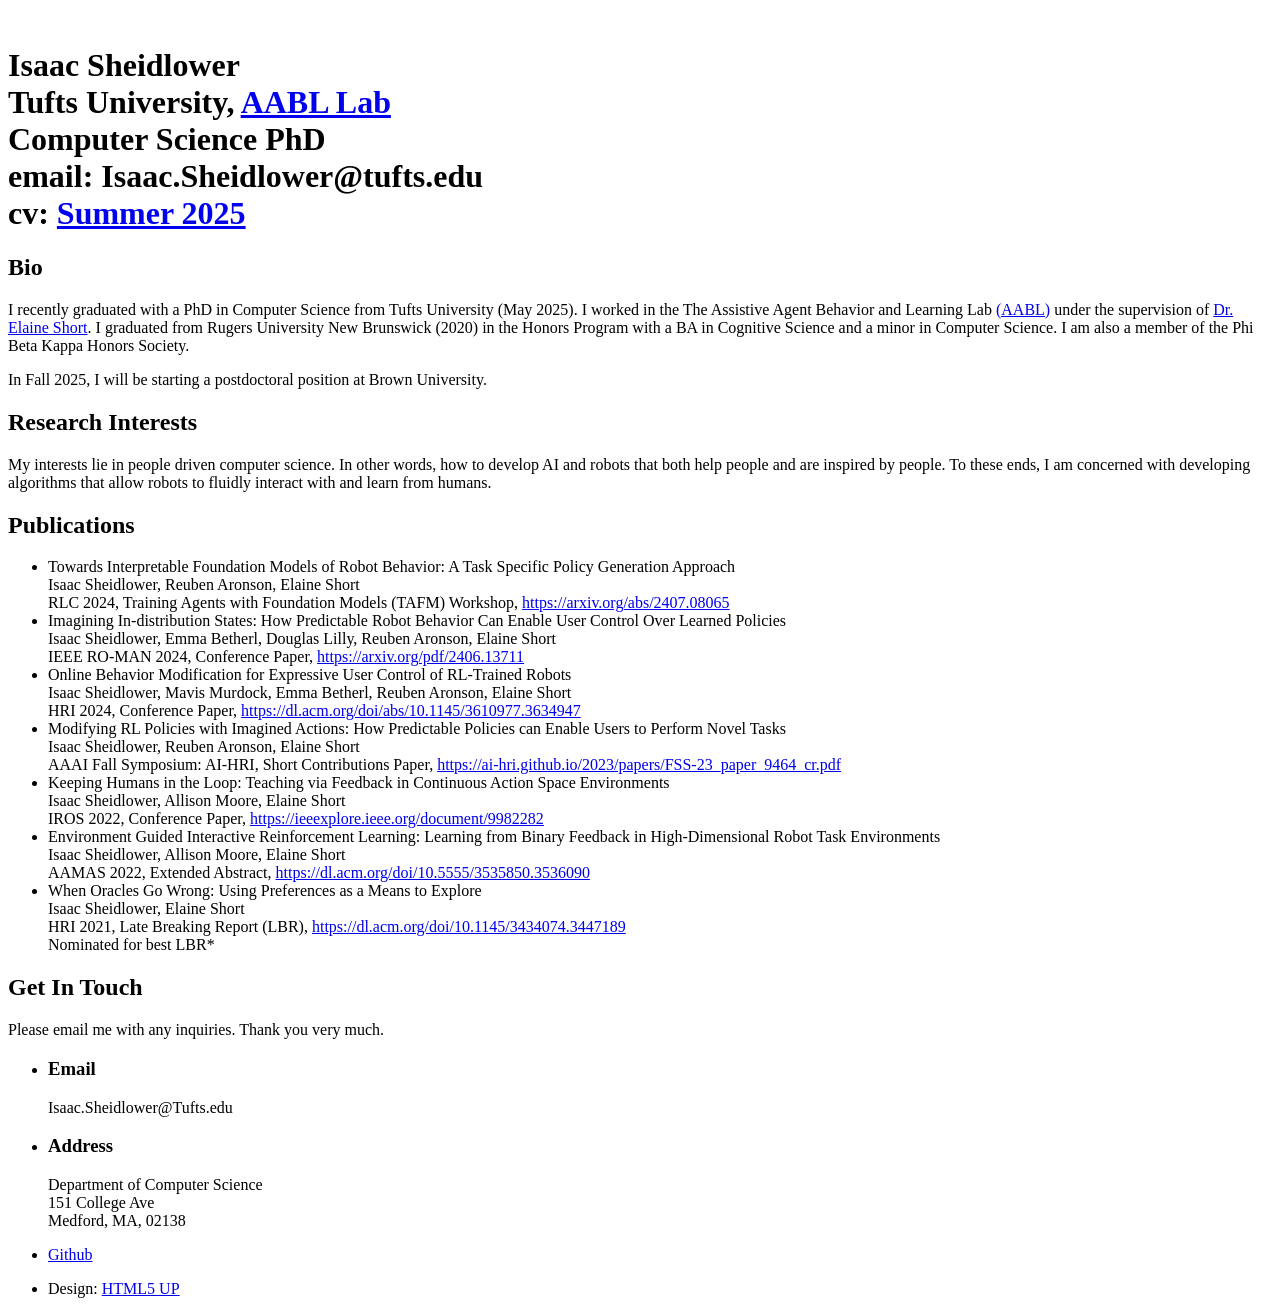
==== index.html @ 2f96917a "summer 2025 update" ====
<!DOCTYPE HTML>
<!--
	Strata by HTML5 UP
	html5up.net | @ajlkn
	Free for personal and commercial use under the CCA 3.0 license (html5up.net/license)
-->
<html>
	<head>
		<title>Isaac Sheidlower</title>
		<meta charset="utf-8" />
		<meta name="viewport" content="width=device-width, initial-scale=1, user-scalable=no" />
		<link rel="stylesheet" href="assets/css/main.css" />
	</head>
	<body class="is-preload">

		<!-- Header -->
			<header id="header">
				<div class="inner">
					<a href="#" class="image avatar"><img src="images/headshot_2.jpg" alt="" /></a>
					<h1><strong>Isaac Sheidlower</strong><br />
					Tufts University,  <a href="https://aabl.cs.tufts.edu/">AABL Lab</a><br />
					Computer Science PhD<br />
					email: Isaac.Sheidlower@tufts.edu <br />
					cv: <a href="cv_Sheidlower_Tufts.pdf">Summer 2025</a><br />
					</h1>
				</div>
			</header>

		<!-- Main -->
			<div id="main">

				<!-- One -->
					<section id="one">
						<header class="major">
							<h2>Bio</h2>
						</header>
						<p>I recently graduated with a PhD in Computer Science from Tufts University (May 2025). 
						I worked in the 
						The Assistive Agent Behavior and Learning
						Lab <a href="https://aabl.cs.tufts.edu/">(AABL)</a>
						under the supervision of <a href="https://eshort.github.io/">Dr. Elaine Short</a>.
						I graduated from Rugers University New Brunswick (2020) in the Honors Program with a BA in Cognitive Science and a minor in Computer Science.
						I am also a member of the Phi Beta Kappa Honors Society.</p>
						In Fall 2025, I will be starting a postdoctoral position at Brown University.
					</section>
				<!-- Two -->
					<section id="Two">
						<header class="major">
							<h2>Research Interests</h2>
						</header>
						<p>My interests lie in people driven computer science. In other words, how to develop AI and robots that both help people and are inspired by people. To these ends, I am concerned with developing algorithms that allow robots to fluidly interact with and learn from humans.</p>
					</section>

					<section id="Three">
						<header class="major">
							<h2>Publications</h2>
						</header>
						<p><ul>
							<li> Towards Interpretable Foundation Models of Robot Behavior: A Task Specific Policy Generation Approach <br>
								Isaac Sheidlower, Reuben Aronson, Elaine Short <br>
								RLC 2024, Training Agents with Foundation Models (TAFM) Workshop, <a href="https://arxiv.org/abs/2407.08065">https://arxiv.org/abs/2407.08065</a> 
							</li>
							<li> Imagining In-distribution States: How Predictable Robot Behavior Can Enable User Control Over Learned Policies <br>
								Isaac Sheidlower, Emma Betherl, Douglas Lilly, Reuben Aronson, Elaine Short <br>
								IEEE RO-MAN 2024, Conference Paper, <a href="https://arxiv.org/pdf/2406.13711">https://arxiv.org/pdf/2406.13711</a> 
							</li>
							
							<li> Online Behavior Modification for Expressive User Control of RL-Trained Robots <br>
								Isaac Sheidlower, Mavis Murdock, Emma Betherl, Reuben Aronson, Elaine Short <br>
								HRI 2024, Conference Paper, <a href="https://dl.acm.org/doi/abs/10.1145/3610977.3634947">https://dl.acm.org/doi/abs/10.1145/3610977.3634947</a> 
							</li>
							
							<li> Modifying RL Policies with Imagined Actions: How Predictable Policies can Enable Users to Perform Novel Tasks <br>
								Isaac Sheidlower, Reuben Aronson, Elaine Short <br>
								AAAI Fall Symposium: AI-HRI, Short Contributions Paper, <a href="https://ai-hri.github.io/2023/papers/FSS-23_paper_9464_cr.pdf">https://ai-hri.github.io/2023/papers/FSS-23_paper_9464_cr.pdf</a> 
							</li>
							
							<li>Keeping Humans in the Loop: Teaching via Feedback in Continuous Action Space Environments <br>
								Isaac Sheidlower, Allison Moore, Elaine Short <br>
								IROS 2022, Conference Paper, <a href="https://ieeexplore.ieee.org/document/9982282">https://ieeexplore.ieee.org/document/9982282</a>  
							</li>
							<li>Environment Guided Interactive Reinforcement Learning: Learning from Binary Feedback in High-Dimensional Robot Task Environments <br>
								Isaac Sheidlower, Allison Moore, Elaine Short <br>
								AAMAS 2022, Extended Abstract, <a href="https://dl.acm.org/doi/10.5555/3535850.3536090">https://dl.acm.org/doi/10.5555/3535850.3536090</a> 
							</li>
							<li>When Oracles Go Wrong: Using Preferences as a Means to Explore <br>
								Isaac Sheidlower, Elaine Short <br>
								HRI 2021, Late Breaking Report (LBR), <a href="https://dl.acm.org/doi/10.1145/3434074.3447189">https://dl.acm.org/doi/10.1145/3434074.3447189</a>  <br>
								Nominated for best LBR*
							</li>
						  </ul>  </p>
					</section>
				
				<!-- Two 
					<section id="two">
						<h2>Recent Work</h2>
						<div class="row">
							<article class="col-6 col-12-xsmall work-item">
								<a href="images/fulls/01.jpg" class="image fit thumb"><img src="images/thumbs/01.jpg" alt="" /></a>
								<h3>Magna sed consequat tempus</h3>
								<p>Lorem ipsum dolor sit amet nisl sed nullam feugiat.</p>
							</article>
							<article class="col-6 col-12-xsmall work-item">
								<a href="images/fulls/02.jpg" class="image fit thumb"><img src="images/thumbs/02.jpg" alt="" /></a>
								<h3>Ultricies lacinia interdum</h3>
								<p>Lorem ipsum dolor sit amet nisl sed nullam feugiat.</p>
							</article>
							<article class="col-6 col-12-xsmall work-item">
								<a href="images/fulls/03.jpg" class="image fit thumb"><img src="images/thumbs/03.jpg" alt="" /></a>
								<h3>Tortor metus commodo</h3>
								<p>Lorem ipsum dolor sit amet nisl sed nullam feugiat.</p>
							</article>
							<article class="col-6 col-12-xsmall work-item">
								<a href="images/fulls/04.jpg" class="image fit thumb"><img src="images/thumbs/04.jpg" alt="" /></a>
								<h3>Quam neque phasellus</h3>
								<p>Lorem ipsum dolor sit amet nisl sed nullam feugiat.</p>
							</article>
							<article class="col-6 col-12-xsmall work-item">
								<a href="images/fulls/05.jpg" class="image fit thumb"><img src="images/thumbs/05.jpg" alt="" /></a>
								<h3>Nunc enim commodo aliquet</h3>
								<p>Lorem ipsum dolor sit amet nisl sed nullam feugiat.</p>
							</article>
							<article class="col-6 col-12-xsmall work-item">
								<a href="images/fulls/06.jpg" class="image fit thumb"><img src="images/thumbs/06.jpg" alt="" /></a>
								<h3>Risus ornare lacinia</h3>
								<p>Lorem ipsum dolor sit amet nisl sed nullam feugiat.</p>
							</article>
						</div>
						<ul class="actions">
							<li><a href="#" class="button">Full Portfolio</a></li>
						</ul>
					</section>
				-->

				<!-- Three -->
					<section id="three">
						<h2>Get In Touch</h2>
						<p>Please email me with any inquiries. Thank you very much.</p>
							<div class="col-4 col-12-small">
								<ul class="labeled-icons">
									<li>
										<h3 class="icon solid fa-envelope"><span class="label">Email</span></h3>
										Isaac.Sheidlower@Tufts.edu
									</li>
									<li>
										<h3 class="icon solid fa-home"><span class="label">Address</span></h3>
										Department of Computer Science<br />
										151 College Ave<br />
										Medford, MA, 02138
									</li>
								</ul>
							</div>
						</div>
					</section>

				<!-- Four -->
				<!--
					<section id="four">
						<h2>Elements</h2>

						<section>
							<h4>Text</h4>
							<p>This is <b>bold</b> and this is <strong>strong</strong>. This is <i>italic</i> and this is <em>emphasized</em>.
							This is <sup>superscript</sup> text and this is <sub>subscript</sub> text.
							This is <u>underlined</u> and this is code: <code>for (;;) { ... }</code>. Finally, <a href="#">this is a link</a>.</p>
							<hr />
							<header>
								<h4>Heading with a Subtitle</h4>
								<p>Lorem ipsum dolor sit amet nullam id egestas urna aliquam</p>
							</header>
							<p>Nunc lacinia ante nunc ac lobortis. Interdum adipiscing gravida odio porttitor sem non mi integer non faucibus ornare mi ut ante amet placerat aliquet. Volutpat eu sed ante lacinia sapien lorem accumsan varius montes viverra nibh in adipiscing blandit tempus accumsan.</p>
							<header>
								<h5>Heading with a Subtitle</h5>
								<p>Lorem ipsum dolor sit amet nullam id egestas urna aliquam</p>
							</header>
							<p>Nunc lacinia ante nunc ac lobortis. Interdum adipiscing gravida odio porttitor sem non mi integer non faucibus ornare mi ut ante amet placerat aliquet. Volutpat eu sed ante lacinia sapien lorem accumsan varius montes viverra nibh in adipiscing blandit tempus accumsan.</p>
							<hr />
							<h2>Heading Level 2</h2>
							<h3>Heading Level 3</h3>
							<h4>Heading Level 4</h4>
							<h5>Heading Level 5</h5>
							<h6>Heading Level 6</h6>
							<hr />
							<h5>Blockquote</h5>
							<blockquote>Fringilla nisl. Donec accumsan interdum nisi, quis tincidunt felis sagittis eget tempus euismod. Vestibulum ante ipsum primis in faucibus vestibulum. Blandit adipiscing eu felis iaculis volutpat ac adipiscing accumsan faucibus. Vestibulum ante ipsum primis in faucibus lorem ipsum dolor sit amet nullam adipiscing eu felis.</blockquote>
							<h5>Preformatted</h5>
							<pre><code>i = 0;

while (!deck.isInOrder()) {
print 'Iteration ' + i;
deck.shuffle();
i++;
}

print 'It took ' + i + ' iterations to sort the deck.';</code></pre>
						</section>

						<section>
							<h4>Lists</h4>
							<div class="row">
								<div class="col-6 col-12-xsmall">
									<h5>Unordered</h5>
									<ul>
										<li>Dolor pulvinar etiam magna etiam.</li>
										<li>Sagittis adipiscing lorem eleifend.</li>
										<li>Felis enim feugiat dolore viverra.</li>
									</ul>
									<h5>Alternate</h5>
									<ul class="alt">
										<li>Dolor pulvinar etiam magna etiam.</li>
										<li>Sagittis adipiscing lorem eleifend.</li>
										<li>Felis enim feugiat dolore viverra.</li>
									</ul>
								</div>
								<div class="col-6 col-12-xsmall">
									<h5>Ordered</h5>
									<ol>
										<li>Dolor pulvinar etiam magna etiam.</li>
										<li>Etiam vel felis at lorem sed viverra.</li>
										<li>Felis enim feugiat dolore viverra.</li>
										<li>Dolor pulvinar etiam magna etiam.</li>
										<li>Etiam vel felis at lorem sed viverra.</li>
										<li>Felis enim feugiat dolore viverra.</li>
									</ol>
									<h5>Icons</h5>
									<ul class="icons">
										<li><a href="#" class="icon brands fa-twitter"><span class="label">Twitter</span></a></li>
										<li><a href="#" class="icon brands fa-facebook-f"><span class="label">Facebook</span></a></li>
										<li><a href="#" class="icon brands fa-instagram"><span class="label">Instagram</span></a></li>
										<li><a href="#" class="icon brands fa-github"><span class="label">Github</span></a></li>
										<li><a href="#" class="icon brands fa-dribbble"><span class="label">Dribbble</span></a></li>
										<li><a href="#" class="icon brands fa-tumblr"><span class="label">Tumblr</span></a></li>
									</ul>
								</div>
							</div>
							<h5>Actions</h5>
							<ul class="actions">
								<li><a href="#" class="button primary">Default</a></li>
								<li><a href="#" class="button">Default</a></li>
							</ul>
							<ul class="actions small">
								<li><a href="#" class="button primary small">Small</a></li>
								<li><a href="#" class="button small">Small</a></li>
							</ul>
							<div class="row">
								<div class="col-6 col-12-small">
									<ul class="actions stacked">
										<li><a href="#" class="button primary">Default</a></li>
										<li><a href="#" class="button">Default</a></li>
									</ul>
								</div>
								<div class="col-6 col-12-small">
									<ul class="actions stacked">
										<li><a href="#" class="button primary small">Small</a></li>
										<li><a href="#" class="button small">Small</a></li>
									</ul>
								</div>
								<div class="col-6 col-12-small">
									<ul class="actions stacked">
										<li><a href="#" class="button primary fit">Default</a></li>
										<li><a href="#" class="button fit">Default</a></li>
									</ul>
								</div>
								<div class="col-6 col-12-small">
									<ul class="actions stacked">
										<li><a href="#" class="button primary small fit">Small</a></li>
										<li><a href="#" class="button small fit">Small</a></li>
									</ul>
								</div>
							</div>
						</section>

						<section>
							<h4>Table</h4>
							<h5>Default</h5>
							<div class="table-wrapper">
								<table>
									<thead>
										<tr>
											<th>Name</th>
											<th>Description</th>
											<th>Price</th>
										</tr>
									</thead>
									<tbody>
										<tr>
											<td>Item One</td>
											<td>Ante turpis integer aliquet porttitor.</td>
											<td>29.99</td>
										</tr>
										<tr>
											<td>Item Two</td>
											<td>Vis ac commodo adipiscing arcu aliquet.</td>
											<td>19.99</td>
										</tr>
										<tr>
											<td>Item Three</td>
											<td> Morbi faucibus arcu accumsan lorem.</td>
											<td>29.99</td>
										</tr>
										<tr>
											<td>Item Four</td>
											<td>Vitae integer tempus condimentum.</td>
											<td>19.99</td>
										</tr>
										<tr>
											<td>Item Five</td>
											<td>Ante turpis integer aliquet porttitor.</td>
											<td>29.99</td>
										</tr>
									</tbody>
									<tfoot>
										<tr>
											<td colspan="2"></td>
											<td>100.00</td>
										</tr>
									</tfoot>
								</table>
							</div>

							<h5>Alternate</h5>
							<div class="table-wrapper">
								<table class="alt">
									<thead>
										<tr>
											<th>Name</th>
											<th>Description</th>
											<th>Price</th>
										</tr>
									</thead>
									<tbody>
										<tr>
											<td>Item One</td>
											<td>Ante turpis integer aliquet porttitor.</td>
											<td>29.99</td>
										</tr>
										<tr>
											<td>Item Two</td>
											<td>Vis ac commodo adipiscing arcu aliquet.</td>
											<td>19.99</td>
										</tr>
										<tr>
											<td>Item Three</td>
											<td> Morbi faucibus arcu accumsan lorem.</td>
											<td>29.99</td>
										</tr>
										<tr>
											<td>Item Four</td>
											<td>Vitae integer tempus condimentum.</td>
											<td>19.99</td>
										</tr>
										<tr>
											<td>Item Five</td>
											<td>Ante turpis integer aliquet porttitor.</td>
											<td>29.99</td>
										</tr>
									</tbody>
									<tfoot>
										<tr>
											<td colspan="2"></td>
											<td>100.00</td>
										</tr>
									</tfoot>
								</table>
							</div>
						</section>

						<section>
							<h4>Buttons</h4>
							<ul class="actions">
								<li><a href="#" class="button primary">Primary</a></li>
								<li><a href="#" class="button">Default</a></li>
							</ul>
							<ul class="actions">
								<li><a href="#" class="button large">Large</a></li>
								<li><a href="#" class="button">Default</a></li>
								<li><a href="#" class="button small">Small</a></li>
							</ul>
							<ul class="actions fit">
								<li><a href="#" class="button primary fit">Fit</a></li>
								<li><a href="#" class="button fit">Fit</a></li>
							</ul>
							<ul class="actions fit small">
								<li><a href="#" class="button primary fit small">Fit + Small</a></li>
								<li><a href="#" class="button fit small">Fit + Small</a></li>
							</ul>
							<ul class="actions">
								<li><a href="#" class="button primary icon solid fa-download">Icon</a></li>
								<li><a href="#" class="button icon solid fa-download">Icon</a></li>
							</ul>
							<ul class="actions">
								<li><span class="button primary disabled">Primary</span></li>
								<li><span class="button disabled">Default</span></li>
							</ul>
						</section>

						<section>
							<h4>Form</h4>
							<form method="post" action="#">
								<div class="row gtr-uniform gtr-50">
									<div class="col-6 col-12-xsmall">
										<input type="text" name="demo-name" id="demo-name" value="" placeholder="Name" />
									</div>
									<div class="col-6 col-12-xsmall">
										<input type="email" name="demo-email" id="demo-email" value="" placeholder="Email" />
									</div>
									<div class="col-12">
										<select name="demo-category" id="demo-category">
											<option value="">- Category -</option>
											<option value="1">Manufacturing</option>
											<option value="1">Shipping</option>
											<option value="1">Administration</option>
											<option value="1">Human Resources</option>
										</select>
									</div>
									<div class="col-4 col-12-small">
										<input type="radio" id="demo-priority-low" name="demo-priority" checked>
										<label for="demo-priority-low">Low Priority</label>
									</div>
									<div class="col-4 col-12-small">
										<input type="radio" id="demo-priority-normal" name="demo-priority">
										<label for="demo-priority-normal">Normal Priority</label>
									</div>
									<div class="col-4 col-12-small">
										<input type="radio" id="demo-priority-high" name="demo-priority">
										<label for="demo-priority-high">High Priority</label>
									</div>
									<div class="col-6 col-12-small">
										<input type="checkbox" id="demo-copy" name="demo-copy">
										<label for="demo-copy">Email me a copy of this message</label>
									</div>
									<div class="col-6 col-12-small">
										<input type="checkbox" id="demo-human" name="demo-human" checked>
										<label for="demo-human">I am a human and not a robot</label>
									</div>
									<div class="col-12">
										<textarea name="demo-message" id="demo-message" placeholder="Enter your message" rows="6"></textarea>
									</div>
									<div class="col-12">
										<ul class="actions">
											<li><input type="submit" value="Send Message" class="primary" /></li>
											<li><input type="reset" value="Reset" /></li>
										</ul>
									</div>
								</div>
							</form>
						</section>

						<section>
							<h4>Image</h4>
							<h5>Fit</h5>
							<div class="box alt">
								<div class="row gtr-50 gtr-uniform">
									<div class="col-12"><span class="image fit"><img src="images/fulls/05.jpg" alt="" /></span></div>
									<div class="col-4"><span class="image fit"><img src="images/thumbs/01.jpg" alt="" /></span></div>
									<div class="col-4"><span class="image fit"><img src="images/thumbs/02.jpg" alt="" /></span></div>
									<div class="col-4"><span class="image fit"><img src="images/thumbs/03.jpg" alt="" /></span></div>
									<div class="col-4"><span class="image fit"><img src="images/thumbs/04.jpg" alt="" /></span></div>
									<div class="col-4"><span class="image fit"><img src="images/thumbs/05.jpg" alt="" /></span></div>
									<div class="col-4"><span class="image fit"><img src="images/thumbs/06.jpg" alt="" /></span></div>
									<div class="col-4"><span class="image fit"><img src="images/thumbs/03.jpg" alt="" /></span></div>
									<div class="col-4"><span class="image fit"><img src="images/thumbs/02.jpg" alt="" /></span></div>
									<div class="col-4"><span class="image fit"><img src="images/thumbs/01.jpg" alt="" /></span></div>
								</div>
							</div>
							<h5>Left &amp; Right</h5>
							<p><span class="image left"><img src="images/avatar.jpg" alt="" /></span>Fringilla nisl. Donec accumsan interdum nisi, quis tincidunt felis sagittis eget. tempus euismod. Vestibulum ante ipsum primis in faucibus vestibulum. Blandit adipiscing eu felis iaculis volutpat ac adipiscing accumsan eu faucibus. Integer ac pellentesque praesent tincidunt felis sagittis eget. tempus euismod. Vestibulum ante ipsum primis in faucibus vestibulum. Blandit adipiscing eu felis iaculis volutpat ac adipiscing accumsan eu faucibus. Integer ac pellentesque praesent. Donec accumsan interdum nisi, quis tincidunt felis sagittis eget. tempus euismod. Vestibulum ante ipsum primis in faucibus vestibulum. Blandit adipiscing eu felis iaculis volutpat ac adipiscing accumsan eu faucibus. Integer ac pellentesque praesent tincidunt felis sagittis eget. tempus euismod. Vestibulum ante ipsum primis in faucibus vestibulum. Blandit adipiscing eu felis iaculis volutpat ac adipiscing accumsan eu faucibus. Integer ac pellentesque praesent.</p>
							<p><span class="image right"><img src="images/avatar.jpg" alt="" /></span>Fringilla nisl. Donec accumsan interdum nisi, quis tincidunt felis sagittis eget. tempus euismod. Vestibulum ante ipsum primis in faucibus vestibulum. Blandit adipiscing eu felis iaculis volutpat ac adipiscing accumsan eu faucibus. Integer ac pellentesque praesent tincidunt felis sagittis eget. tempus euismod. Vestibulum ante ipsum primis in faucibus vestibulum. Blandit adipiscing eu felis iaculis volutpat ac adipiscing accumsan eu faucibus. Integer ac pellentesque praesent. Donec accumsan interdum nisi, quis tincidunt felis sagittis eget. tempus euismod. Vestibulum ante ipsum primis in faucibus vestibulum. Blandit adipiscing eu felis iaculis volutpat ac adipiscing accumsan eu faucibus. Integer ac pellentesque praesent tincidunt felis sagittis eget. tempus euismod. Vestibulum ante ipsum primis in faucibus vestibulum. Blandit adipiscing eu felis iaculis volutpat ac adipiscing accumsan eu faucibus. Integer ac pellentesque praesent.</p>
						</section>

					</section>
				-->

			</div>

		<!-- Footer -->
			<footer id="footer">
				<div class="inner">
					<ul class="icons">
						<li><a href="https://github.com/IsaacSheidlower" class="icon brands fa-github"><span class="label">Github</span></a></li>
					</ul>
					<ul class="copyright">
						<li>Design: <a href="http://html5up.net">HTML5 UP</a></li>
					</ul>
				</div>
			</footer>

		<!-- Scripts -->
			<script src="assets/js/jquery.min.js"></script>
			<script src="assets/js/jquery.poptrox.min.js"></script>
			<script src="assets/js/browser.min.js"></script>
			<script src="assets/js/breakpoints.min.js"></script>
			<script src="assets/js/util.js"></script>
			<script src="assets/js/main.js"></script>

	</body>
</html>
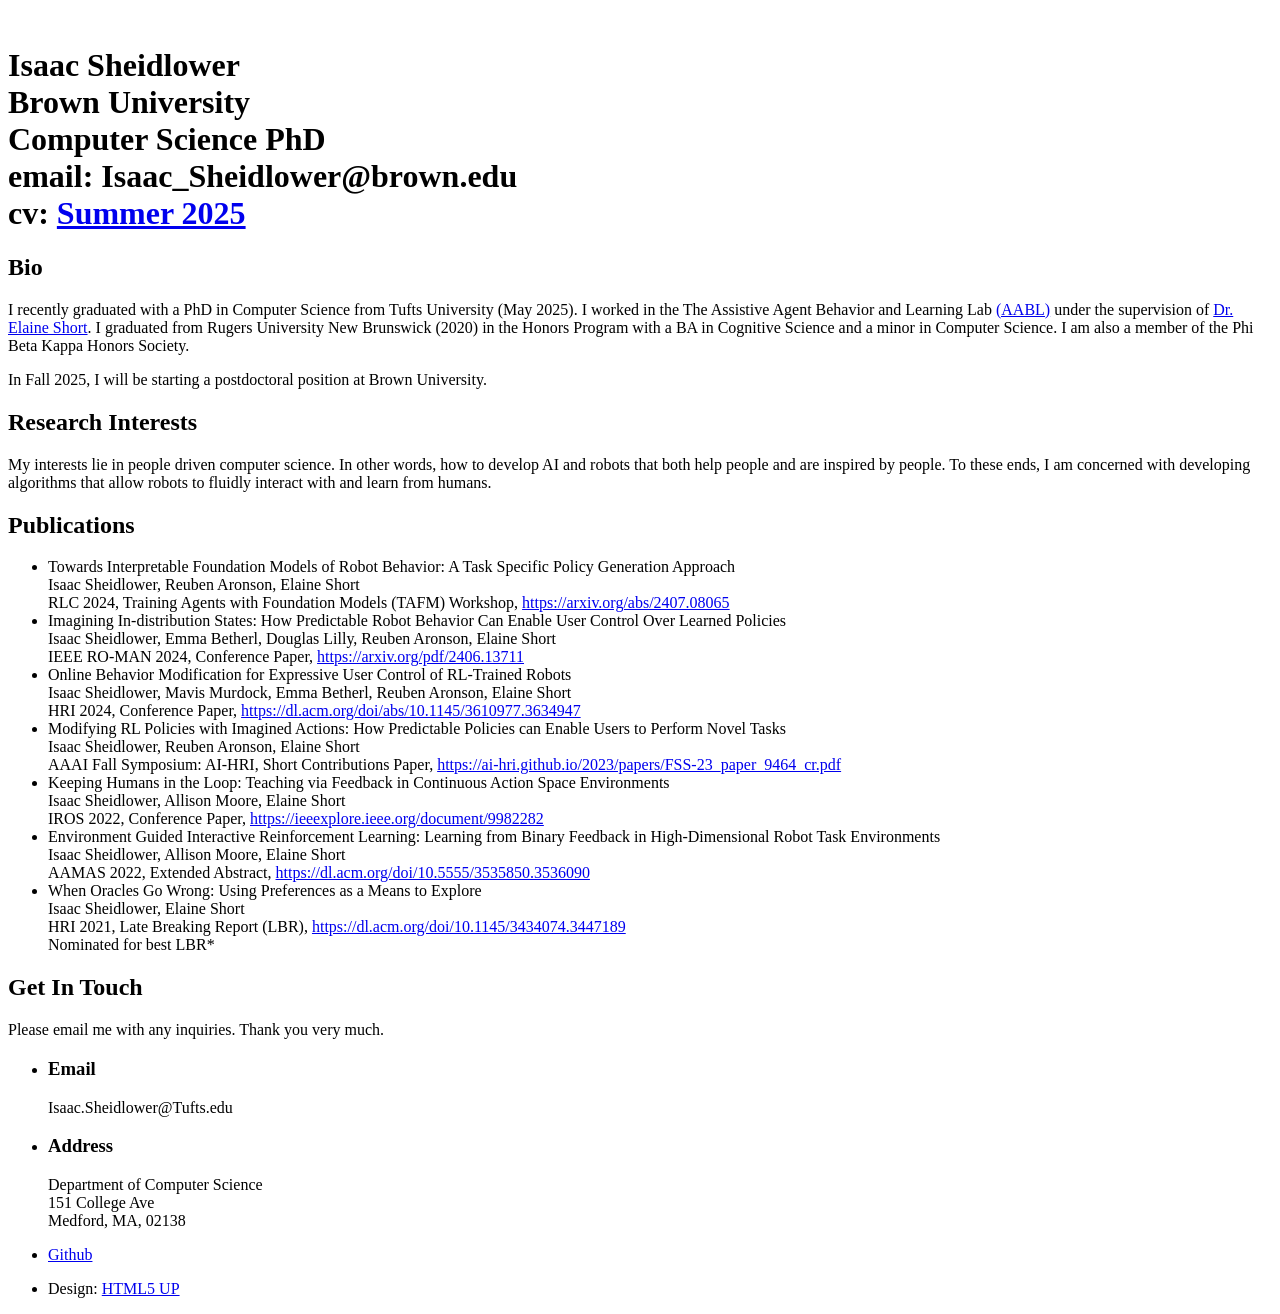
==== commit 670dc563: "Update index.html" ====
--- a/index.html
+++ b/index.html
@@ -18,9 +18,9 @@
 				<div class="inner">
 					<a href="#" class="image avatar"><img src="images/headshot_2.jpg" alt="" /></a>
 					<h1><strong>Isaac Sheidlower</strong><br />
-					Tufts University,  <a href="https://aabl.cs.tufts.edu/">AABL Lab</a><br />
+					Brown University<br />
 					Computer Science PhD<br />
-					email: Isaac.Sheidlower@tufts.edu <br />
+					email: Isaac_Sheidlower@brown.edu<br />
 					cv: <a href="cv_Sheidlower_Tufts.pdf">Summer 2025</a><br />
 					</h1>
 				</div>
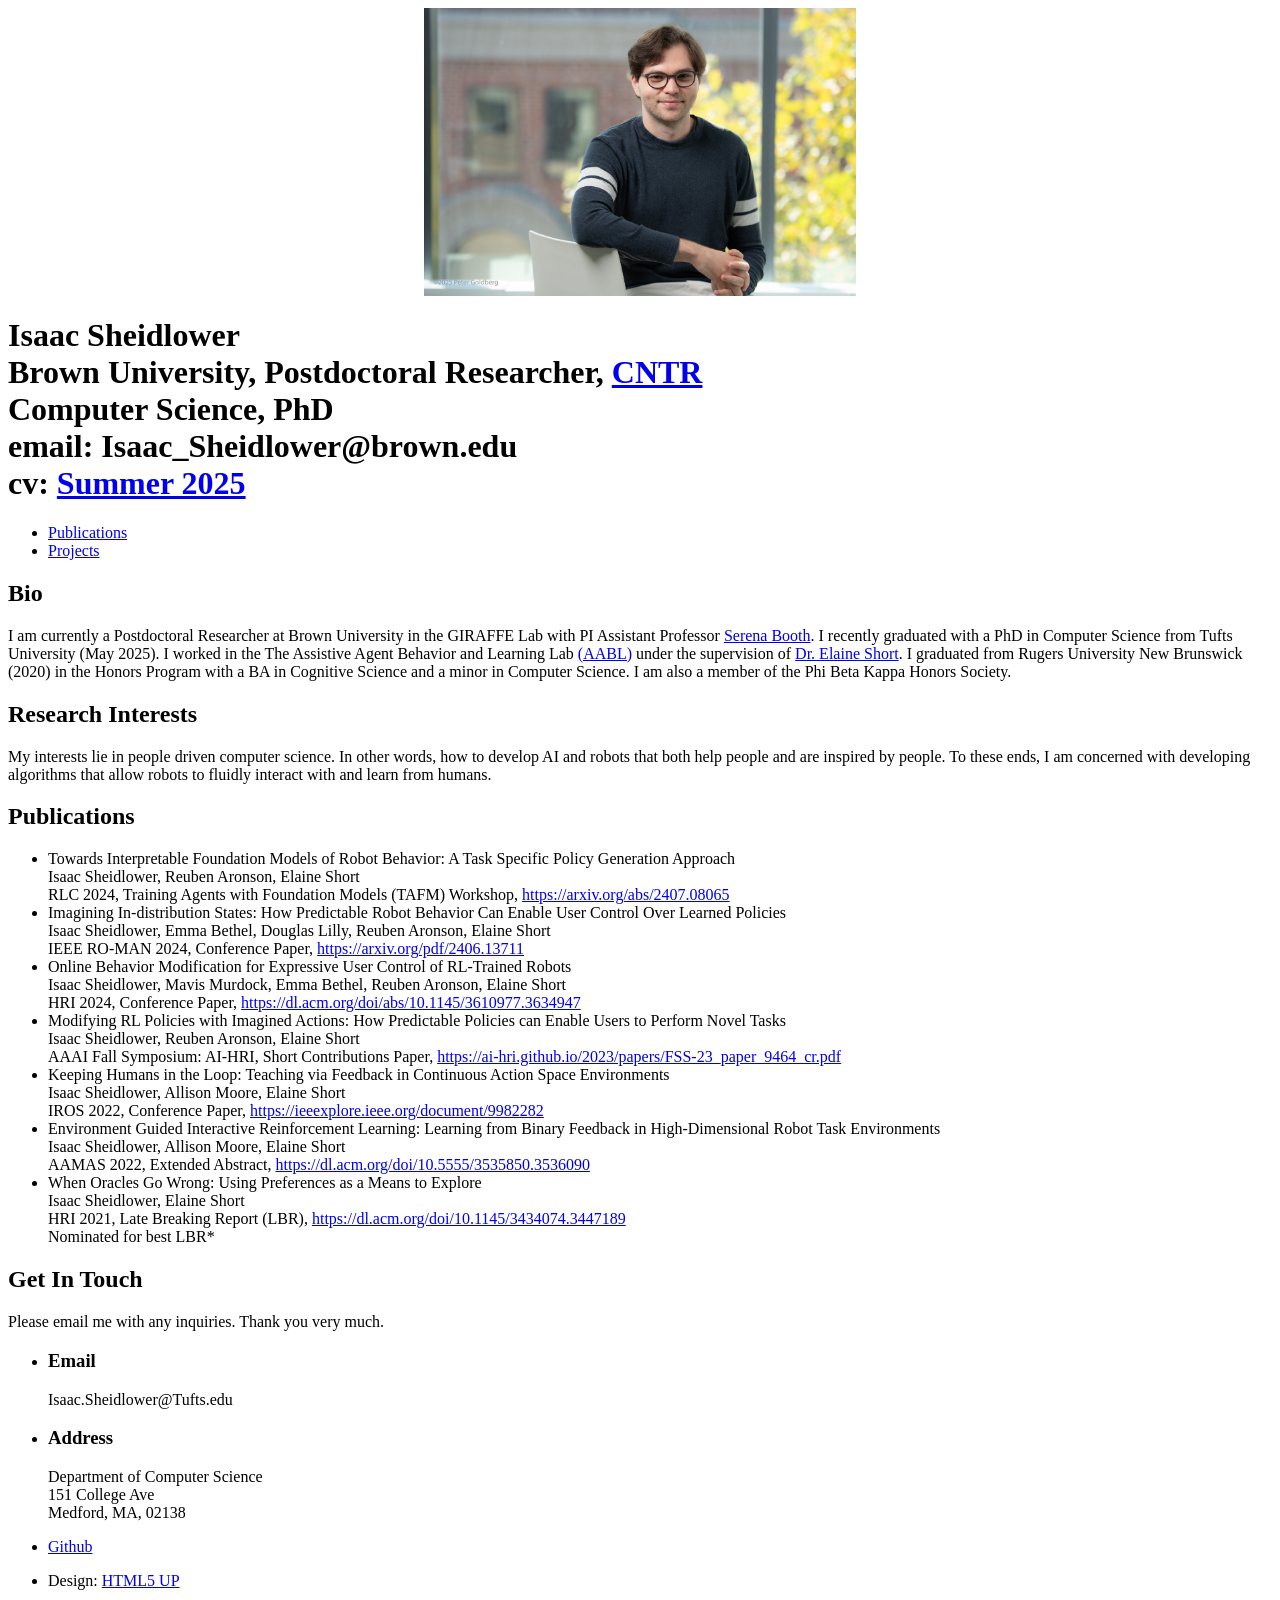
==== commit d31c0513: "big update" ====
--- a/index.html
+++ b/index.html
@@ -10,19 +10,27 @@
 		<meta charset="utf-8" />
 		<meta name="viewport" content="width=device-width, initial-scale=1, user-scalable=no" />
 		<link rel="stylesheet" href="assets/css/main.css" />
+		<link rel="stylesheet" href="assets/css/custom.css" />
 	</head>
 	<body class="is-preload">
 
 		<!-- Header -->
 			<header id="header">
 				<div class="inner">
-					<a href="#" class="image avatar"><img src="images/headshot_2.jpg" alt="" /></a>
+					<a href="#" class="image avatar"><img src="images/headshot3.jpg" alt="" /></a>
 					<h1><strong>Isaac Sheidlower</strong><br />
-					Brown University<br />
-					Computer Science PhD<br />
-					email: Isaac_Sheidlower@brown.edu<br />
+					Brown University, Postdoctoral Researcher, <a href="https://cntr.brown.edu/">CNTR</a><br />
+					Computer Science, PhD<br />
+					email: Isaac_Sheidlower@brown.edu <br />
 					cv: <a href="cv_Sheidlower_Tufts.pdf">Summer 2025</a><br />
 					</h1>
+					<!-- Site Navigation -->
+					<nav id="site-nav" aria-label="Primary">
+						<ul class="actions">
+							<li><a class="button small" href="publications.html">Publications</a></li>
+							<li><a class="button small" href="projects.html">Projects</a></li>
+						</ul>
+					</nav>
 				</div>
 			</header>
 
@@ -34,14 +42,13 @@
 						<header class="major">
 							<h2>Bio</h2>
 						</header>
-						<p>I recently graduated with a PhD in Computer Science from Tufts University (May 2025). 
+						<p>I am currently a Postdoctoral Researcher at Brown University in the GIRAFFE Lab with PI Assistant Professor <a href="https://slbooth.com/">Serena Booth</a>. I recently graduated with a PhD in Computer Science from Tufts University (May 2025). 
 						I worked in the 
 						The Assistive Agent Behavior and Learning
 						Lab <a href="https://aabl.cs.tufts.edu/">(AABL)</a>
 						under the supervision of <a href="https://eshort.github.io/">Dr. Elaine Short</a>.
 						I graduated from Rugers University New Brunswick (2020) in the Honors Program with a BA in Cognitive Science and a minor in Computer Science.
 						I am also a member of the Phi Beta Kappa Honors Society.</p>
-						In Fall 2025, I will be starting a postdoctoral position at Brown University.
 					</section>
 				<!-- Two -->
 					<section id="Two">
@@ -61,12 +68,12 @@
 								RLC 2024, Training Agents with Foundation Models (TAFM) Workshop, <a href="https://arxiv.org/abs/2407.08065">https://arxiv.org/abs/2407.08065</a> 
 							</li>
 							<li> Imagining In-distribution States: How Predictable Robot Behavior Can Enable User Control Over Learned Policies <br>
-								Isaac Sheidlower, Emma Betherl, Douglas Lilly, Reuben Aronson, Elaine Short <br>
+								Isaac Sheidlower, Emma Bethel, Douglas Lilly, Reuben Aronson, Elaine Short <br>
 								IEEE RO-MAN 2024, Conference Paper, <a href="https://arxiv.org/pdf/2406.13711">https://arxiv.org/pdf/2406.13711</a> 
 							</li>
 							
 							<li> Online Behavior Modification for Expressive User Control of RL-Trained Robots <br>
-								Isaac Sheidlower, Mavis Murdock, Emma Betherl, Reuben Aronson, Elaine Short <br>
+								Isaac Sheidlower, Mavis Murdock, Emma Bethel, Reuben Aronson, Elaine Short <br>
 								HRI 2024, Conference Paper, <a href="https://dl.acm.org/doi/abs/10.1145/3610977.3634947">https://dl.acm.org/doi/abs/10.1145/3610977.3634947</a> 
 							</li>
 							
--- a/assets/css/custom.css
+++ b/assets/css/custom.css
@@ -0,0 +1,32 @@
+/* Custom overrides for avatar image shape, size, centering, and border removal */
+/* Center the avatar within the flex header and enlarge it */
+#header .image.avatar, .image.avatar {
+    width: 12em; /* overall desired width */
+    display: block;
+    margin: 0 auto 1.25em auto; /* center horizontally */
+    align-self: center; /* override header's align-items: flex-end */
+    border: 0; /* ensure no border on the container */
+    position: relative; /* needed for centering oversized child */
+}
+/* Remove anchor default dotted underline/border */
+#header a.image.avatar { border: 0; border-bottom: none; }
+
+/* Make image rectangular (no rounding) and remove any shadow/border */
+#header .image.avatar img, .image.avatar img {
+    width: 225%; /* keep enlarged width */
+    height: auto;
+    border-radius: 0; /* rectangle */
+    display: block;
+    box-shadow: none; /* remove shadow "border" */
+    position: relative;
+    left: 50%;
+    transform: translateX(-50%); /* center oversized image */
+}
+
+/* Responsive adjustments if you still want scaling */
+@media screen and (max-width: 980px) {
+    #header .image.avatar, .image.avatar { width: 9em; }
+}
+@media screen and (max-width: 736px) {
+    #header .image.avatar, .image.avatar { width: 7.5em; }
+}
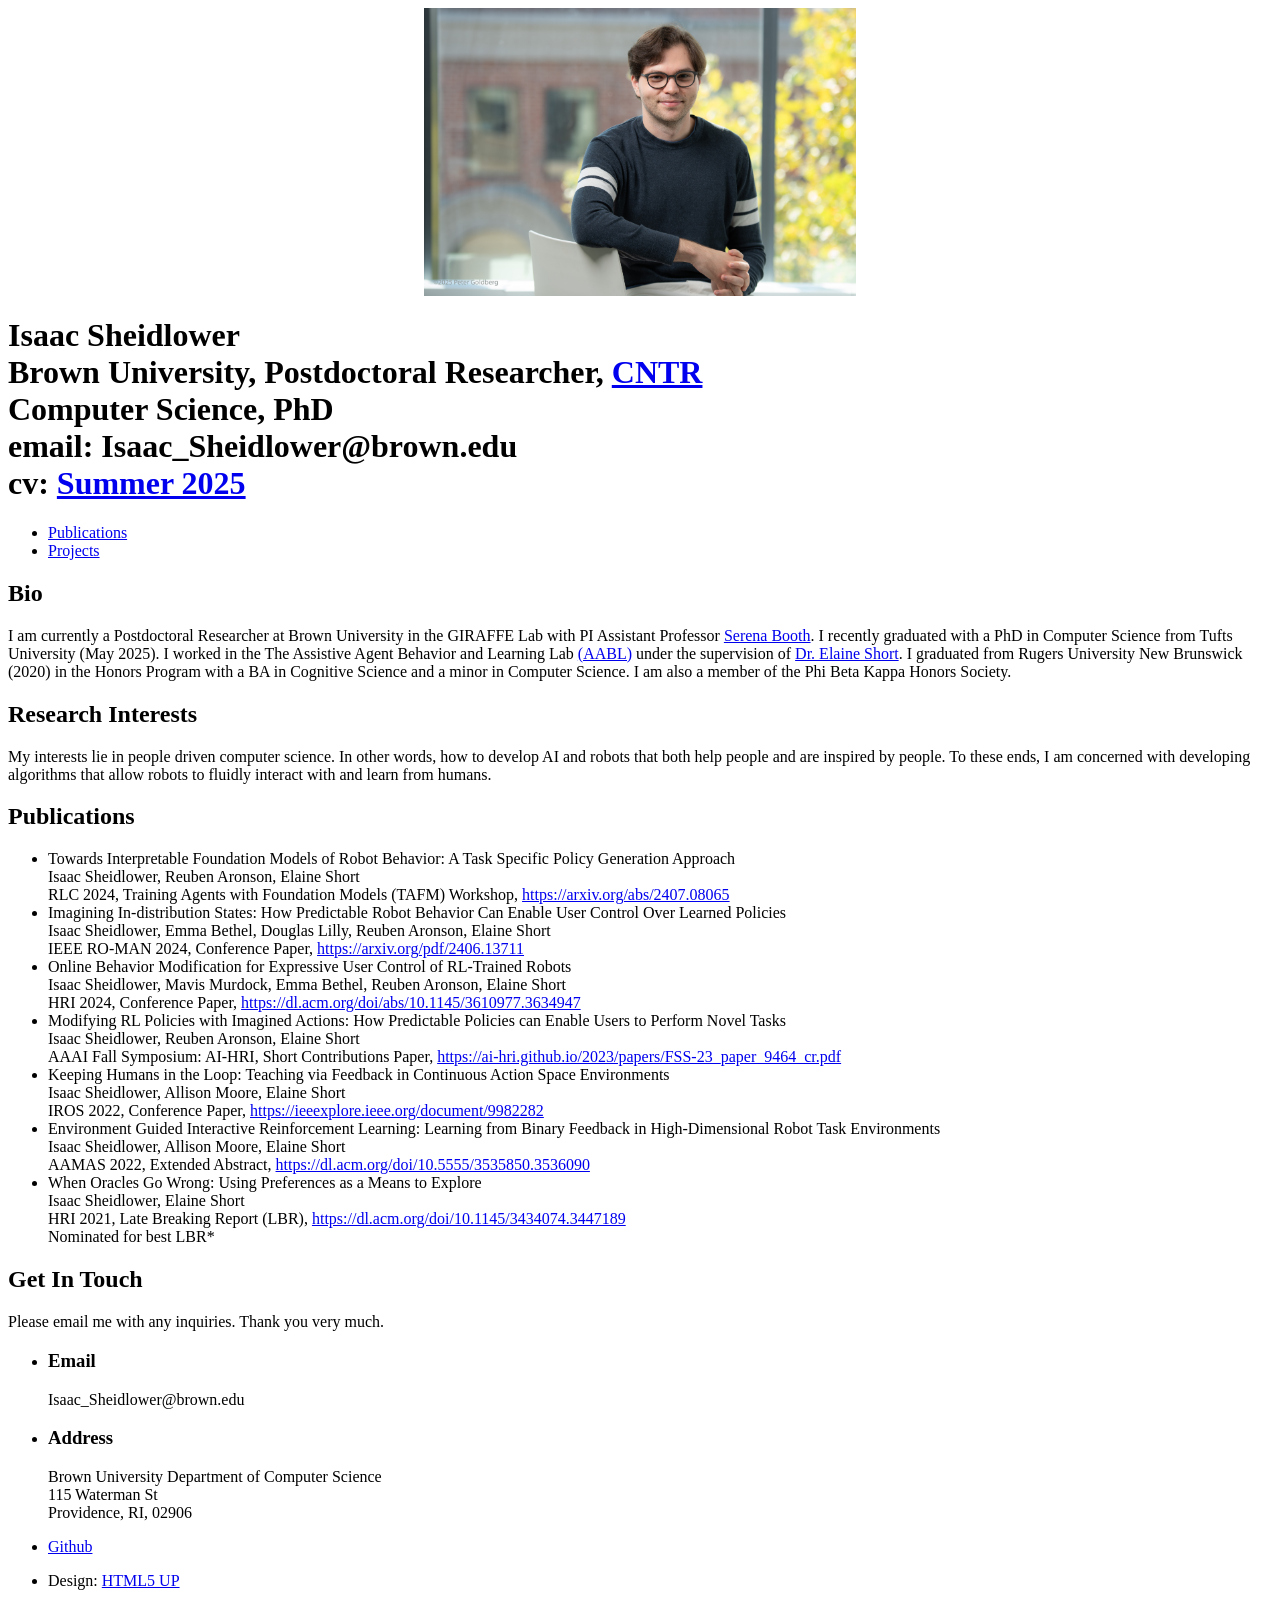
==== commit 241540e2: "updated contact" ====
--- a/index.html
+++ b/index.html
@@ -147,13 +147,13 @@
 								<ul class="labeled-icons">
 									<li>
 										<h3 class="icon solid fa-envelope"><span class="label">Email</span></h3>
-										Isaac.Sheidlower@Tufts.edu
+										Isaac_Sheidlower@brown.edu
 									</li>
 									<li>
 										<h3 class="icon solid fa-home"><span class="label">Address</span></h3>
-										Department of Computer Science<br />
-										151 College Ave<br />
-										Medford, MA, 02138
+										Brown University Department of Computer Science<br />
+										115 Waterman St<br />
+										Providence, RI, 02906
 									</li>
 								</ul>
 							</div>
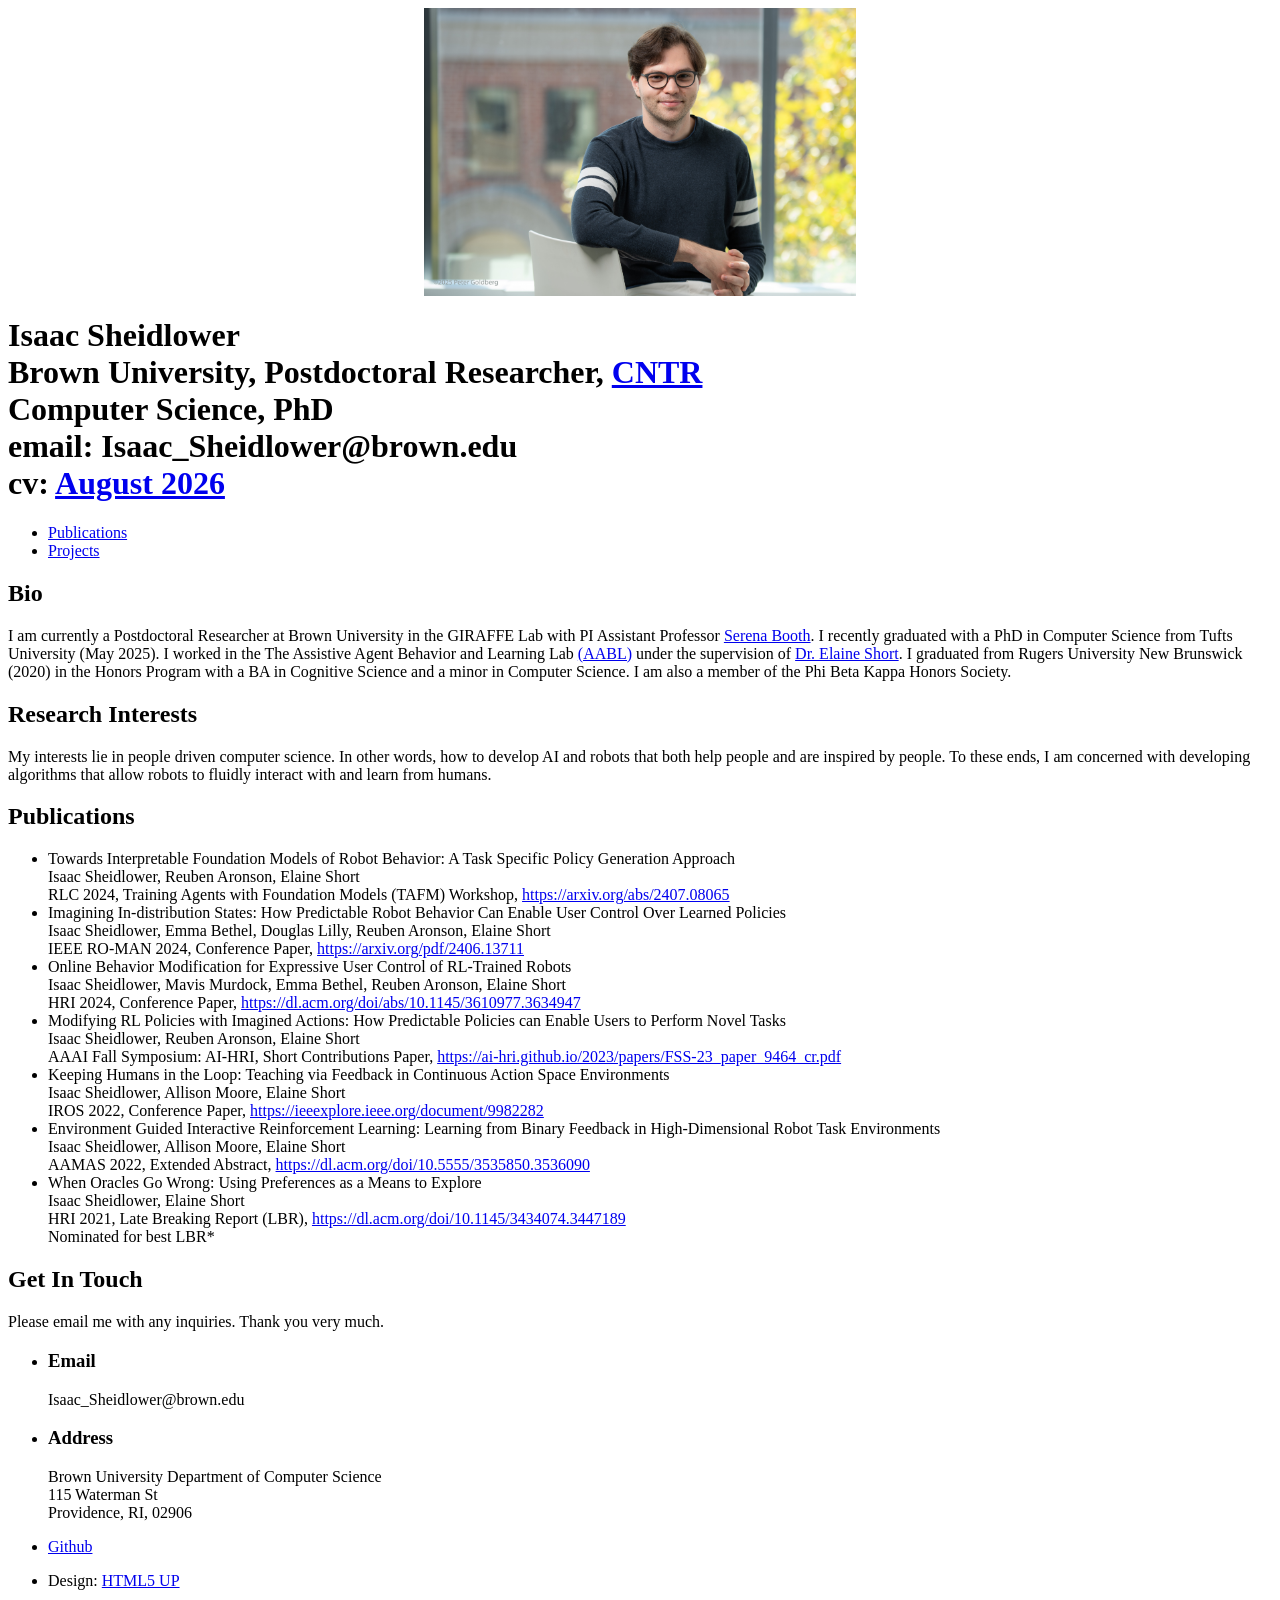
==== commit 2f332671: "Update CV link to August 2026" ====
--- a/index.html
+++ b/index.html
@@ -22,7 +22,7 @@
 					Brown University, Postdoctoral Researcher, <a href="https://cntr.brown.edu/">CNTR</a><br />
 					Computer Science, PhD<br />
 					email: Isaac_Sheidlower@brown.edu <br />
-					cv: <a href="cv_Sheidlower_Tufts.pdf">Summer 2025</a><br />
+					cv: <a href="brown_cv_august_2026.pdf">August 2026</a><br />
 					</h1>
 					<!-- Site Navigation -->
 					<nav id="site-nav" aria-label="Primary">
